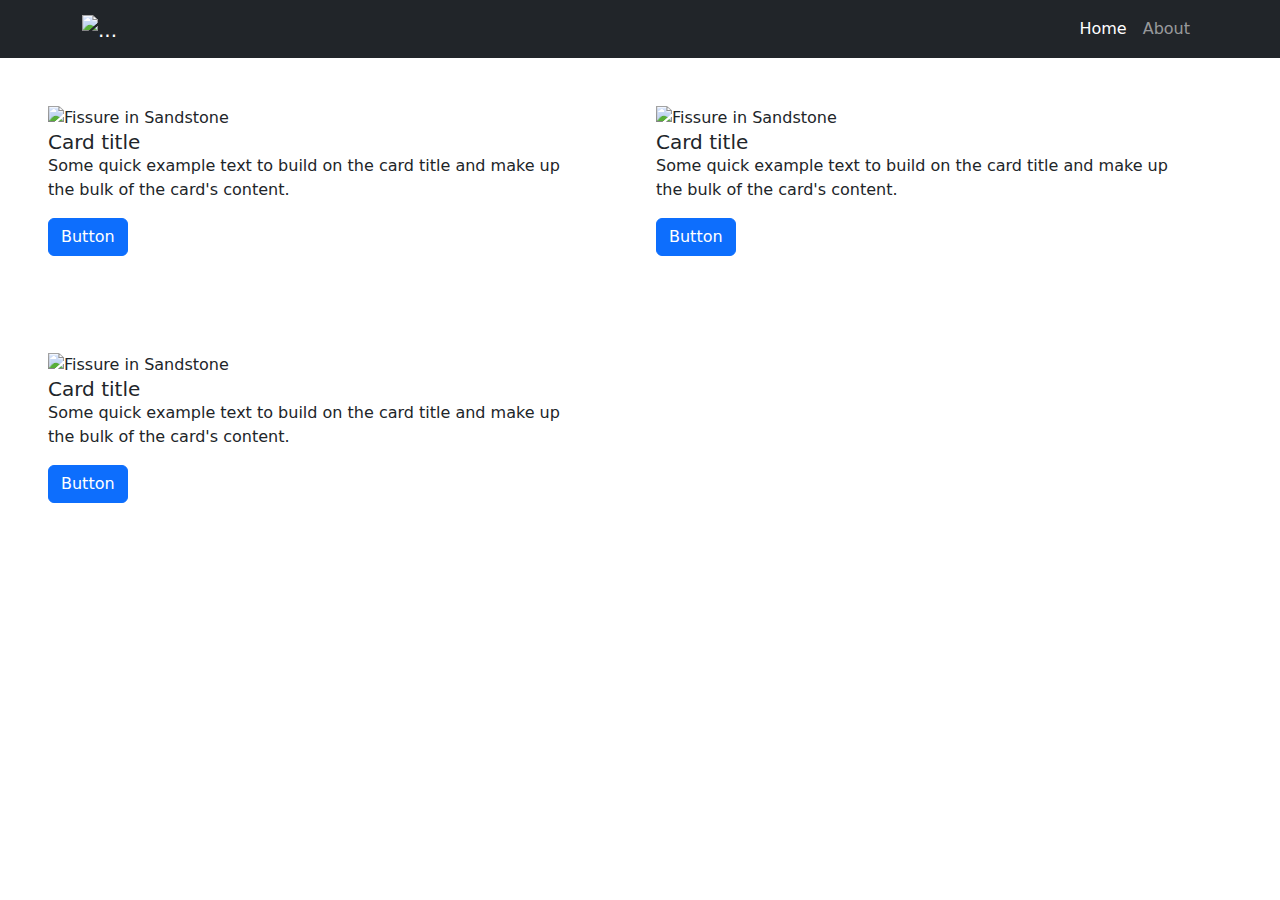
==== lab2/index.html @ d623c74d "lab2 partial" ====
<!DOCTYPE html>
<html lang="en">

<head>
    <meta charset="UTF-8" />
    <meta http-equiv="X-UA-Compatible" content="IE=edge" />
    <meta name="viewport" content="width=device-width, initial-scale=1.0" />
    <link href="https://cdn.jsdelivr.net/npm/bootstrap@5.1.3/dist/css/bootstrap.min.css" rel="stylesheet" />
    <link rel="stylesheet" href="main.css">
    <title>Kream On Cake</title>
</head>

<body>
    <!-- <nav class="navbar fixed-top navbar-expand bg-primary navbar-light">
        <div class="container-fluid">
            <ul class="navbar-nav">
                <li class="nav-item"><a href="index.html" class="nav-link">Home</a></li>
                <li class="nav-item"><a href="about.html" class="nav-link">About</a></li>
            </ul>
        </div>
    </nav> -->
    <nav class="navbar navbar-expand-lg navbar-dark bg-dark static-top">
        <div class="container">
            <a class="navbar-brand" href="#">
                <img src="https://placeholder.pics/svg/150x50/888888/EEE/Logo" alt="..." height="36">
            </a>
            <button class="navbar-toggler" type="button" data-bs-toggle="collapse"
                data-bs-target="#navbarSupportedContent" aria-controls="navbarSupportedContent" aria-expanded="false"
                aria-label="Toggle navigation">
                <span class="navbar-toggler-icon"></span>
            </button>
            <div class="collapse navbar-collapse" id="navbarSupportedContent">
                <ul class="navbar-nav ms-auto">
                    <li class="nav-item">
                        <a class="nav-link active" aria-current="page" href="index.html">Home</a>
                    </li>
                    <li class="nav-item">
                        <a class="nav-link" href="about.html">About</a>
                    </li>
                </ul>
            </div>
        </div>
    </nav>
    <div class="floating-card" style="width: 40%;">
        <img src="https://mdbcdn.b-cdn.net/img/new/standard/nature/184.webp" class="card-img-top"
            alt="Fissure in Sandstone" />
        <div class="card-body">
            <h5 class="card-title">Card title</h5>
            <p class="card-text">Some quick example text to build on the card title and make up the bulk of the card's
                content.</p>
            <a href="#!" class="btn btn-primary">Button</a>
        </div>
    </div>
    <div class="floating-card" style="width: 40%;">
        <img src="https://mdbcdn.b-cdn.net/img/new/standard/nature/184.webp" class="card-img-top"
            alt="Fissure in Sandstone" />
        <div class="card-body">
            <h5 class="card-title">Card title</h5>
            <p class="card-text">Some quick example text to build on the card title and make up the bulk of the card's
                content.</p>
            <a href="#!" class="btn btn-primary">Button</a>
        </div>
    </div>
    <div class="floating-card" style="width: 40%;">
        <img src="https://mdbcdn.b-cdn.net/img/new/standard/nature/184.webp" class="card-img-top"
            alt="Fissure in Sandstone" />
        <div class="card-body">
            <h5 class="card-title">Card title</h5>
            <p class="card-text">Some quick example text to build on the card title and make up the bulk of the card's
                content.</p>
            <a href="#!" class="btn btn-primary">Button</a>
        </div>
    </div>
</body>

</html>
---- lab2/main.css ----
.floating-card {
    margin: 3em;
    float:left;
}
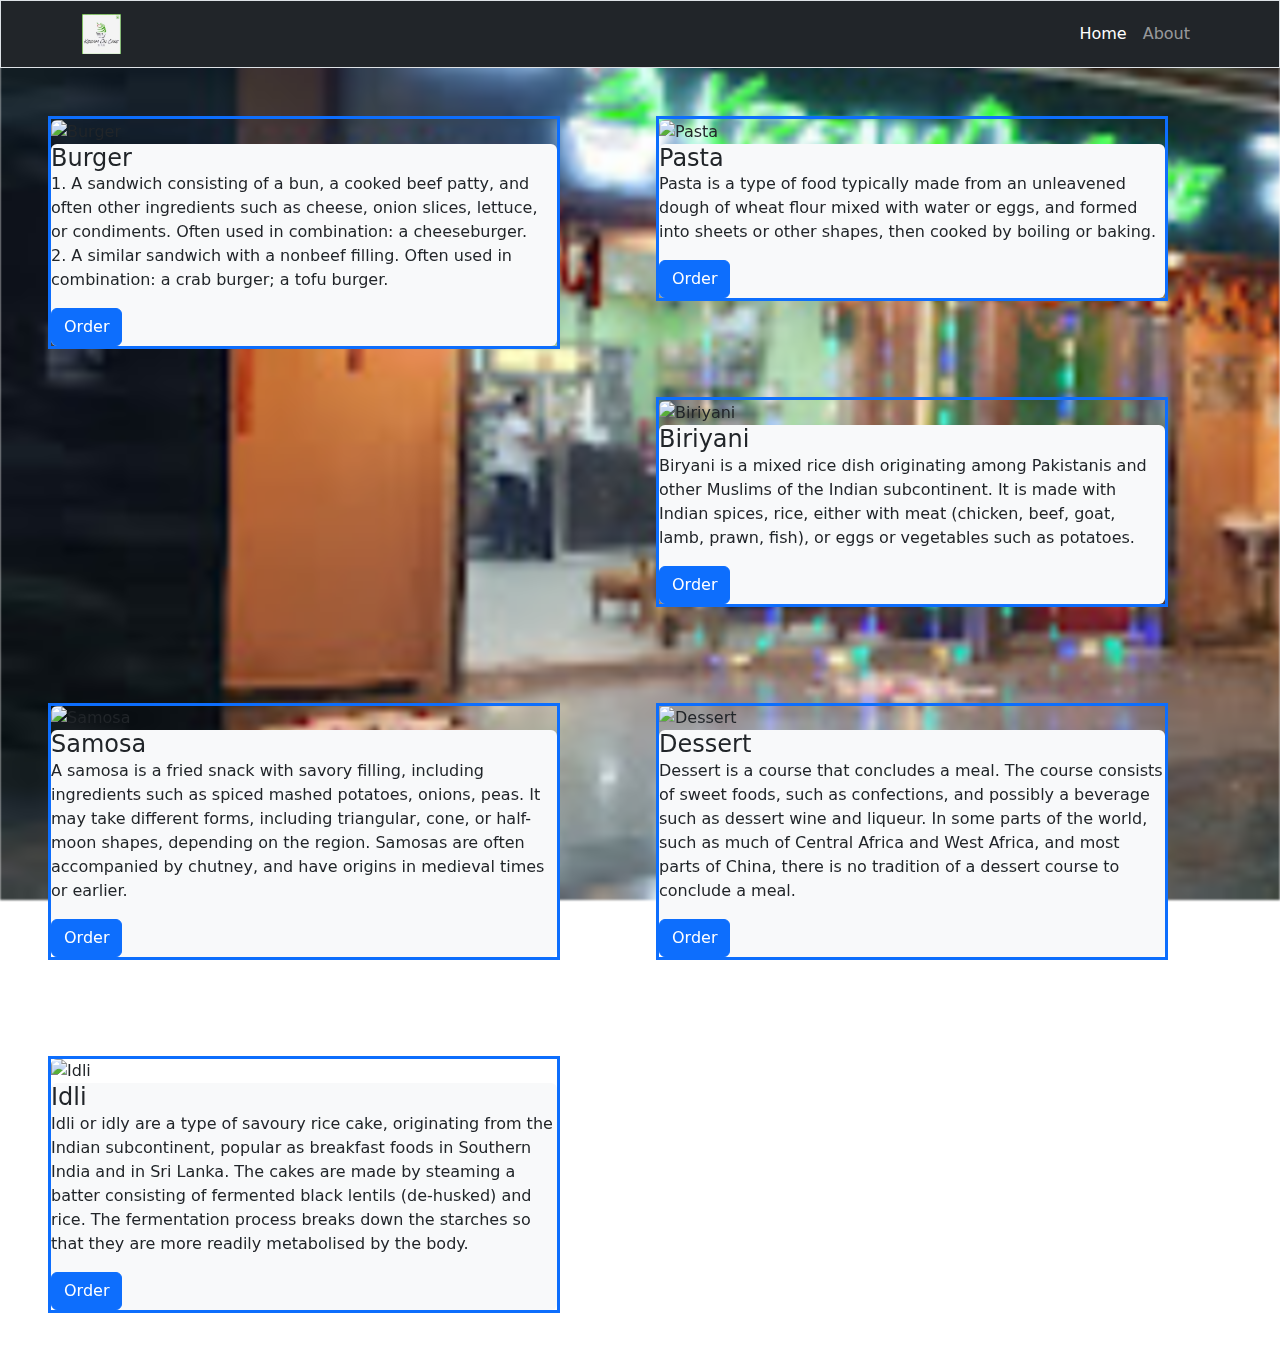
==== commit a3353d51: "lab2 complete" ====
--- a/lab2/index.html
+++ b/lab2/index.html
@@ -6,23 +6,15 @@
     <meta http-equiv="X-UA-Compatible" content="IE=edge" />
     <meta name="viewport" content="width=device-width, initial-scale=1.0" />
     <link href="https://cdn.jsdelivr.net/npm/bootstrap@5.1.3/dist/css/bootstrap.min.css" rel="stylesheet" />
-    <link rel="stylesheet" href="main.css">
+    <link rel="stylesheet" href="index.css">
     <title>Kream On Cake</title>
 </head>
 
 <body>
-    <!-- <nav class="navbar fixed-top navbar-expand bg-primary navbar-light">
-        <div class="container-fluid">
-            <ul class="navbar-nav">
-                <li class="nav-item"><a href="index.html" class="nav-link">Home</a></li>
-                <li class="nav-item"><a href="about.html" class="nav-link">About</a></li>
-            </ul>
-        </div>
-    </nav> -->
-    <nav class="navbar navbar-expand-lg navbar-dark bg-dark static-top">
+    <nav class="navbar navbar-expand navbar-dark bg-dark border">
         <div class="container">
             <a class="navbar-brand" href="#">
-                <img src="https://placeholder.pics/svg/150x50/888888/EEE/Logo" alt="..." height="36">
+                <img src="logo.jpg" alt="..." height="40">
             </a>
             <button class="navbar-toggler" type="button" data-bs-toggle="collapse"
                 data-bs-target="#navbarSupportedContent" aria-controls="navbarSupportedContent" aria-expanded="false"
@@ -41,34 +33,70 @@
             </div>
         </div>
     </nav>
-    <div class="floating-card" style="width: 40%;">
-        <img src="https://mdbcdn.b-cdn.net/img/new/standard/nature/184.webp" class="card-img-top"
-            alt="Fissure in Sandstone" />
-        <div class="card-body">
-            <h5 class="card-title">Card title</h5>
-            <p class="card-text">Some quick example text to build on the card title and make up the bulk of the card's
-                content.</p>
-            <a href="#!" class="btn btn-primary">Button</a>
+    <div class="floating-card border border-3 border-primary" style="width: 40%;">
+        <img src="https://foodish-api.herokuapp.com/images/burger/burger35.jpg" class="card-img-top rounded" alt="Burger" />
+        <div class="card-body bg-light rounded">
+            <h4 class="card-title">Burger</h4>
+            <p class="card-text">1. A sandwich consisting of a bun, a cooked beef patty, and often other ingredients such as
+                cheese, onion slices, lettuce, or condiments. Often used in combination: a cheeseburger.
+                <br />
+                2. A similar sandwich with a nonbeef filling. Often used in combination: a crab burger; a tofu burger.
+            </p>
+            <a href="https://www.thefreedictionary.com/burger" class="btn btn-primary">Order</a>
         </div>
     </div>
-    <div class="floating-card" style="width: 40%;">
-        <img src="https://mdbcdn.b-cdn.net/img/new/standard/nature/184.webp" class="card-img-top"
-            alt="Fissure in Sandstone" />
-        <div class="card-body">
-            <h5 class="card-title">Card title</h5>
-            <p class="card-text">Some quick example text to build on the card title and make up the bulk of the card's
-                content.</p>
-            <a href="#!" class="btn btn-primary">Button</a>
+    <div class="floating-card border border-3 border-primary" style="width: 40%;">
+        <img src="https://foodish-api.herokuapp.com/images/pasta/pasta16.jpg" class="card-img-top rounded" alt="Pasta" />
+        <div class="card-body bg-light rounded">
+            <h4 class="card-title">Pasta</h4>
+            <p class="card-text">Pasta is a type of food
+                typically made from an unleavened dough of wheat flour mixed with water or eggs, and formed into sheets or
+                other shapes, then cooked by boiling or baking.</p>
+            <a href="https://en.wikipedia.org/wiki/Pasta" class="btn btn-primary">Order</a>
         </div>
     </div>
-    <div class="floating-card" style="width: 40%;">
-        <img src="https://mdbcdn.b-cdn.net/img/new/standard/nature/184.webp" class="card-img-top"
-            alt="Fissure in Sandstone" />
-        <div class="card-body">
-            <h5 class="card-title">Card title</h5>
-            <p class="card-text">Some quick example text to build on the card title and make up the bulk of the card's
-                content.</p>
-            <a href="#!" class="btn btn-primary">Button</a>
+    <div class="floating-card border border-3 border-primary" style="width: 40%;">
+        <img src="https://foodish-api.herokuapp.com/images/rice/rice23.jpg" class="card-img-top rounded" alt="Biriyani" />
+        <div class="card-body bg-light rounded">
+            <h4 class="card-title">Biriyani</h4>
+            <p class="card-text">Biryani is a mixed rice dish originating among Pakistanis and other Muslims
+                of the Indian subcontinent. It is made with Indian spices, rice, either with meat (chicken, beef, goat,
+                lamb, prawn, fish), or eggs or vegetables such as potatoes.</p>
+            <a href="https://en.wikipedia.org/wiki/Biryani" class="btn btn-primary">Order</a>
+        </div>
+    </div>
+    <div class="floating-card border border-3 border-primary" style="width: 40%;">
+        <img src="https://foodish-api.herokuapp.com/images/samosa/samosa7.jpg" class="card-img-top rounded" alt="Samosa" />
+        <div class="card-body bg-light rounded">
+            <h4 class="card-title">Samosa</h4>
+            <p class="card-text">A samosa is a fried snack with savory filling, including ingredients such as spiced mashed
+                potatoes, onions, peas. It may take different forms, including triangular, cone, or half-moon shapes,
+                depending on the region. Samosas are often accompanied by chutney, and have origins in medieval times or
+                earlier.</p>
+            <a href="#" class="btn btn-primary">Order</a>
+        </div>
+    </div>
+    <div class="floating-card border border-3 border-primary" style="width: 40%;">
+        <img src="https://foodish-api.herokuapp.com/images/dessert/dessert13.jpg" class="card-img-top rounded"
+            alt="Dessert" />
+        <div class="card-body bg-light rounded">
+            <h4 class="card-title">Dessert</h4>
+            <p class="card-text">Dessert is a course that concludes a meal. The course consists of sweet foods, such as
+                confections, and possibly a beverage such as dessert wine and liqueur. In some parts of the world, such as
+                much of Central Africa and West Africa, and most parts of China, there is no tradition of a dessert course
+                to conclude a meal. </p>
+            <a href="https://en.wikipedia.org/wiki/Dessert" class="btn btn-primary">Order</a>
+        </div>
+    </div>
+    <div class="floating-card border border-3 border-primary" style="width: 40%;">
+        <img src="https://foodish-api.herokuapp.com/images/idly/idly1.jpg" class="card-img-top rounded" alt="Idli" />
+        <div class="card-body bg-light rounded">
+            <h4 class="card-title">Idli</h4>
+            <p class="card-text">Idli or idly are a type of savoury rice cake, originating from the Indian subcontinent,
+                popular as breakfast foods in Southern India and in Sri Lanka. The cakes are made by steaming a batter
+                consisting of fermented black lentils (de-husked) and rice. The fermentation process breaks down the
+                starches so that they are more readily metabolised by the body. </p>
+            <a href="https://en.wikipedia.org/wiki/Idli" class="btn btn-primary">Order</a>
         </div>
     </div>
 </body>
--- a/lab2/index.css
+++ b/lab2/index.css
@@ -0,0 +1,24 @@
+.floating-card {
+  margin: 3em;
+  float: left;
+}
+
+body::before {
+  background: url(background.jpg) no-repeat;
+  content: "";
+  z-index: -1;
+  width: 100%;
+  height: 100%;
+  position: fixed;
+  background-size: cover;
+  filter: blur(1px);
+}
+
+* {
+  transition-timing-function: ease;
+  transition-duration: 2s;
+}
+
+.floating-card:hover {
+  margin: 5em;
+}